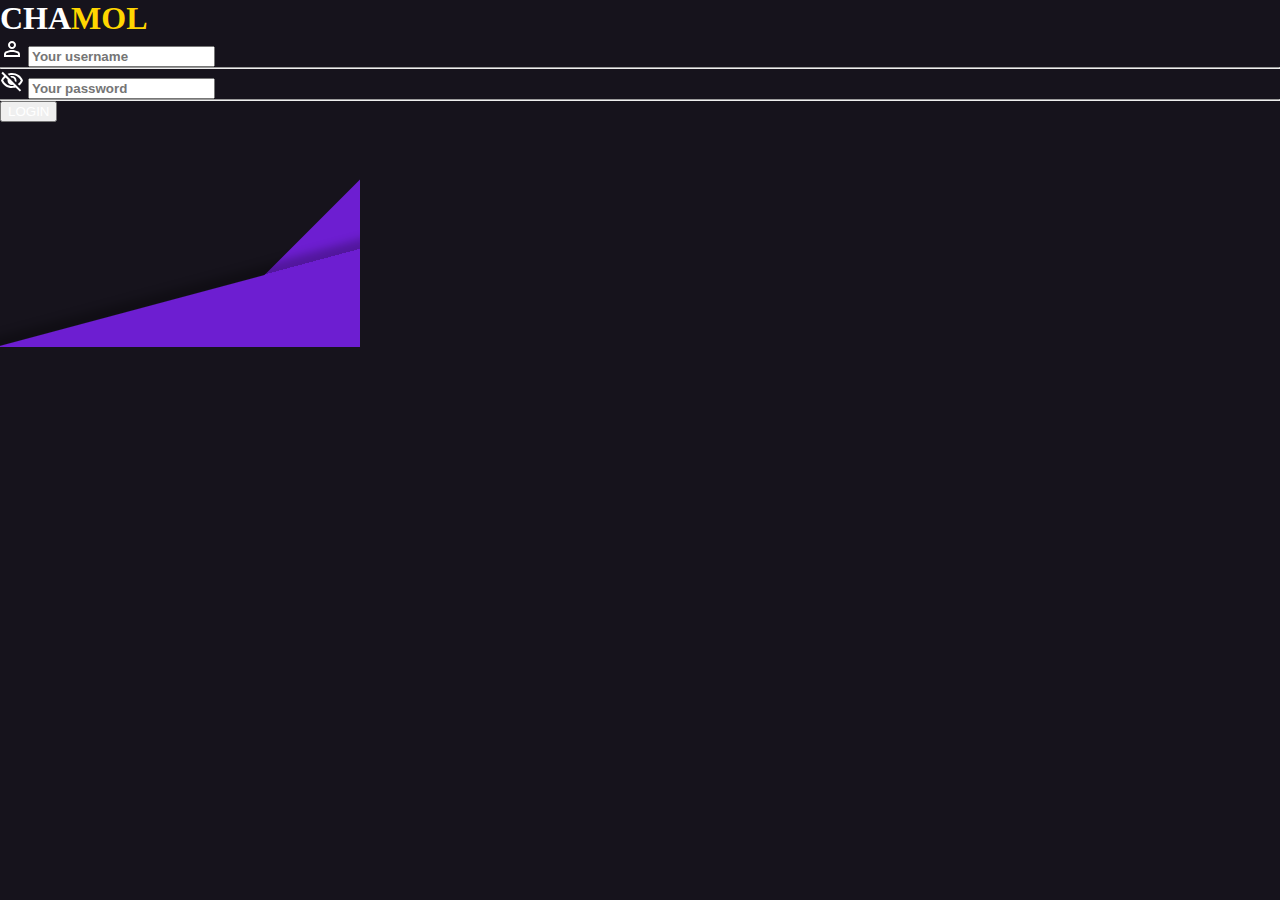
==== index.html @ ee0b8870 "first commit" ====
<!DOCTYPE html>
<html lang="en">
<head>
    <meta charset="UTF-8">
    <meta name="viewport" content="width=device-width, initial-scale=1.0">
    <link rel="stylesheet" href="styles.css">
    <title>Login Form</title>
</head>
<body>

    <header>
        <h1>CHA<span style="color:#FFD600">MOL</span></h1>
    </header>

    <div class="login-form">

        <div class="formsSection1">
            <div class="input-field">
                <img src="imgs/person.svg" alt="User Icon">
                <input type="text" placeholder="Your username" style="font-family: babakone, sans-serif; font-weight: bold;">
            </div>
            <hr>
        </div>

        <div class="formsSection2">
            <div class="input-field">
                <img src="imgs/visibility_off.svg" alt="Hidden Icon">
                <input type="password" placeholder="Your password" style="font-family: babakone, sans-serif; font-weight: bold;">
            </div>
            <hr>
        </div>


        <button class="login-button">LOGIN</button>

    </div>

    <footer>
    <img src="imgs/Group 2.svg">
    </footer>

</body>
</html>
---- styles.css ----
@import url('https://fonts.googleapis.com/css2?family=Bakbak+One&display=swap');
@import url('https://fonts.googleapis.com/css2?family=Baloo+Bhai+2:wght@400..800&display=swap');


*{
    margin: 0;
    box-sizing: border-box;
    color: #fff;
}

html {
    background-color: #16131C;
}




@media (max-width: 992px) {
    body {
        display: flex;
        flex-direction: column;
        justify-content: center;
        align-items: center;
        height: 100vh;
        margin: 0;
    }
    
    .login-form {
        width: clamp(200px, 80%, 500px);
        height: 25%;
        display: flex;
        flex-direction: column;
        justify-content: space-between;

    }
    
    .login-form hr {
        border: 0;
        height: 2px;
        background: #fff;
    }
    
    .input-field {
        display: flex;
        align-items: center;
        padding: 5px;
        
    }
    
    .input-field img {
        width: 7.5%;
        margin-right: 10px;
    }
    
    .input-field input {
        background: none;
        border: none;
        color: #fff;
        flex: 1;
        outline: none;
    }
    
    .login-button {
        background-color: #6D1ED1;
        color: #fff;
        font-family: babakone, sans-serif;
        font-weight: bold;
        padding: 10px;
        border: none;
        border-radius: 4px;
        cursor: pointer;
        width: 100%;
        font-size: 32px;
    }
    
    footer{
        width: 100%;
    }

    footer img {
        width: 100%;
        position: absolute;
        bottom: 0;
    }

    .footerLista {
        background-color: #6D1ED1;
        color: #fff;
        display: flex;
        align-items: center;
        border-radius: 15px;
        width: 75%;
        height: 60px;
        justify-content: center;
        position: fixed;
        bottom: 5%;
    }

    .footerLista a{
        width: 100%;
        height: 100%;
        display: flex;
        justify-content: center;
    }

    .footerLista a img {
        width: 30px;
        margin-bottom: 15px;
    }

    header h1{
        position: absolute;
        top: 7.5%;
        font-size: 64px;
    }

    header{
        display: flex;
        align-items: center;
        justify-content: center;
    }

    h1 {
        font-family: babakone, sans-serif;
        text-shadow: 0px 0px 16px rgba(0, 0, 0, 0.5);
    }

}
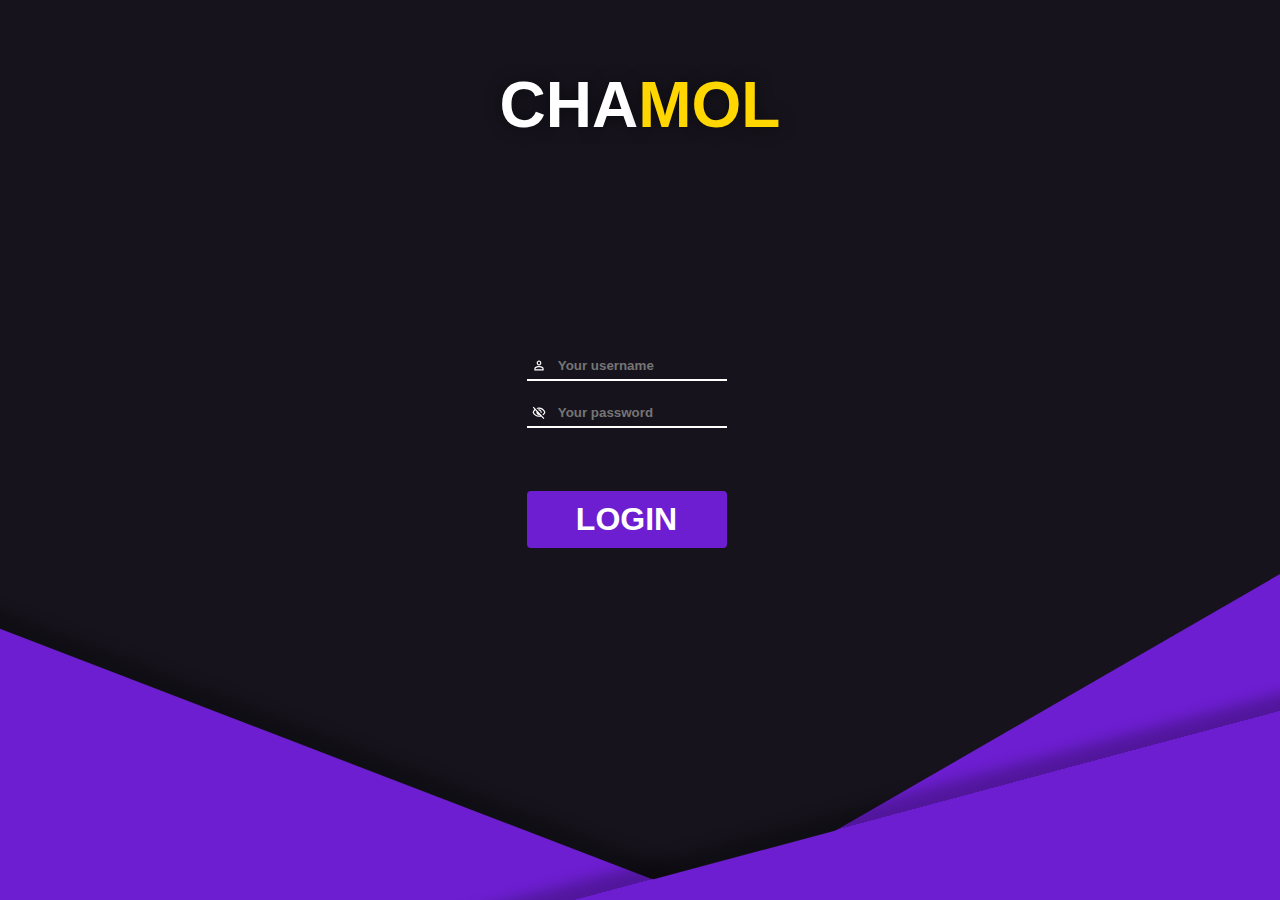
==== commit fdca4c0b: "finalização do projeto" ====
--- a/index.html
+++ b/index.html
@@ -6,37 +6,45 @@
     <link rel="stylesheet" href="styles.css">
     <title>Login Form</title>
 </head>
-<body>
+<body class="bodyLogin">
 
-    <header>
-        <h1>CHA<span style="color:#FFD600">MOL</span></h1>
-    </header>
-
-    <div class="login-form">
-
-        <div class="formsSection1">
-            <div class="input-field">
-                <img src="imgs/person.svg" alt="User Icon">
-                <input type="text" placeholder="Your username" style="font-family: babakone, sans-serif; font-weight: bold;">
+    <!-- Sessão 1-->
+    <div class="divao">
+        <header>
+            <h1>CHA<span style="color:#FFD600">MOL</span></h1>
+        </header>
+    
+        <!-- Sessão 2-->
+    
+        <div class="login-form">
+    
+            <div class="formsSection1">
+                <div class="input-field">
+                    <img src="imgs/person.svg" alt="User Icon">
+                    <input type="text" placeholder="Your username" style="font-family: babakone, sans-serif; font-weight: bold;">
+                </div>
+                <hr>
             </div>
-            <hr>
+    
+            <div class="formsSection2">
+                <div class="input-field">
+                    <img src="imgs/visibility_off.svg" alt="Hidden Icon">
+                    <input type="password" placeholder="Your password" style="font-family: babakone, sans-serif; font-weight: bold;">
+                </div>
+                <hr>
+            </div>
+    
+    <a href="listaChats.html"><button class="login-button">LOGIN</button></a>
+            
+    
         </div>
-
-        <div class="formsSection2">
-            <div class="input-field">
-                <img src="imgs/visibility_off.svg" alt="Hidden Icon">
-                <input type="password" placeholder="Your password" style="font-family: babakone, sans-serif; font-weight: bold;">
-            </div>
-            <hr>
-        </div>
-
-
-        <button class="login-button">LOGIN</button>
 
     </div>
 
-    <footer>
-    <img src="imgs/Group 2.svg">
+    <!-- Sessão 3-->
+
+    <footer class="footerLogin">
+    <img src="imgs/detalheLogin.svg">
     </footer>
 
 </body>
--- a/styles.css
+++ b/styles.css
@@ -12,11 +12,203 @@
     background-color: #16131C;
 }
 
-
-
+a {
+    text-decoration: none;
+}
+
+.headerListaChats {
+    display: flex;
+    align-items: center;
+    justify-content: space-between;
+    width: 90vw;
+    margin-bottom: 36px;
+}
+
+.addIcon {
+    background-color: #6D1ED1;
+    color: #fff;
+    display: flex;
+    align-items: center;
+    border-radius: 10px;
+    width: 45px;
+    height: 45px;
+    justify-content: center;
+    margin-top: 18px;
+    margin-bottom: 30px;
+}
+
+.grupoCard{
+    height: 60px;
+    width: clamp(300px, 70vw, 800px);
+    display: flex;
+    border-top-left-radius: 15px;
+    border-bottom-left-radius: 15px;
+    margin-bottom: 24px;
+}
+
+.grupoCard h1 {
+    font-size: 24px;
+    padding-left: 9px;
+    font-family: 'Bakbak One';
+    font-weight: 100;
+}
+
+.grupoCard p {
+    font-size: 12px;
+    padding-left: 9px;
+    font-family: 'Baloo Bhai 2';
+}
+
+.abaCard{
+    background-color: #6D1ED1;
+    width: 3%;
+    height: 60px;
+    overflow: hidden;
+    border-top-left-radius: 10px;
+    border-bottom-left-radius: 10px;
+}
+
+.bodyListaChats {
+    display: flex;
+    flex-direction: column;
+    align-items: center;
+    justify-content: center;
+}
+
+.footerLista {
+    background-color: #6D1ED1;
+    color: #fff;
+    display: none;
+    align-items: center;
+    border-radius: 15px;
+    width: 300px;
+    height: 45px;
+    justify-content: center;
+    margin-top: 18px;
+    margin-bottom: 30px;
+}
+
+.footerLista img {
+    display: none;
+}
+
+.cardTexts {
+    width: 80%;
+    display: flex;
+    flex-direction: column;
+    justify-content: space-between;
+}
+
+.cardTexts h1{
+    padding-top: 3px;
+}
+
+.cardTexts p{
+    padding-bottom: 3px;
+}
+
+.divImagem {
+    width: 17%;
+    height: 100%;
+    display: flex;
+    align-items: start;
+    justify-content: end;
+}
+
+.divImagem img {
+    width: 24px;
+    height: 24px;
+}
+
+.bodyLogin {
+    display: flex;
+    flex-direction: column;
+    justify-content: center;
+    align-items: center;
+    height: 100vh;
+    margin: 0;
+}
+
+
+.login-form {
+    width: clamp(200px, 80%, 500px);
+    height: 25%;
+    display: flex;
+    flex-direction: column;
+    justify-content: space-between;
+
+}
+
+.login-form hr {
+    border: 0;
+    margin-bottom: 18px;
+    height: 2px;
+    background: #fff;
+}
+
+.input-field {
+    display: flex;
+    align-items: center;
+    padding: 5px;
+    
+}
+
+.input-field img {
+    width: 7.5%;
+    margin-right: 10px;
+}
+
+.input-field input {
+    background: none;
+    border: none;
+    color: #fff;
+    flex: 1;
+    outline: none;
+}
+
+.login-button {
+    background-color: #6D1ED1;
+    color: #fff;
+    font-family: babakone, sans-serif;
+    font-weight: bold;
+    padding: 10px;
+    border: none;
+    margin-top: 45px;
+    border-radius: 4px;
+    cursor: pointer;
+    width: 100%;
+    font-size: 32px;
+}
+
+.footerLogin{
+    width: 100%;
+}
+
+.footerLogin img {
+    width: 100%;
+    position: absolute;
+    bottom: 0;
+}
+
+header h1{
+    position: absolute;
+    top: 7.5%;
+    font-size: 64px;
+}
+
+header{
+    display: flex;
+    align-items: center;
+    justify-content: center;
+}
+
+h1 {
+    font-family: babakone, sans-serif;
+    text-shadow: 0px 0px 16px rgba(0, 0, 0, 0.5);
+}
 
 @media (max-width: 992px) {
-    body {
+    .bodyLogin {
         display: flex;
         flex-direction: column;
         justify-content: center;
@@ -24,7 +216,8 @@
         height: 100vh;
         margin: 0;
     }
-    
+
+
     .login-form {
         width: clamp(200px, 80%, 500px);
         height: 25%;
@@ -36,6 +229,7 @@
     
     .login-form hr {
         border: 0;
+        margin-bottom: 18px;
         height: 2px;
         background: #fff;
     }
@@ -67,45 +261,21 @@
         font-weight: bold;
         padding: 10px;
         border: none;
+        margin-top: 45px;
         border-radius: 4px;
         cursor: pointer;
         width: 100%;
         font-size: 32px;
     }
     
-    footer{
+    .footerLogin{
         width: 100%;
     }
 
-    footer img {
+    .footerLogin img {
         width: 100%;
         position: absolute;
         bottom: 0;
-    }
-
-    .footerLista {
-        background-color: #6D1ED1;
-        color: #fff;
-        display: flex;
-        align-items: center;
-        border-radius: 15px;
-        width: 75%;
-        height: 60px;
-        justify-content: center;
-        position: fixed;
-        bottom: 5%;
-    }
-
-    .footerLista a{
-        width: 100%;
-        height: 100%;
-        display: flex;
-        justify-content: center;
-    }
-
-    .footerLista a img {
-        width: 30px;
-        margin-bottom: 15px;
     }
 
     header h1{
@@ -125,4 +295,207 @@
         text-shadow: 0px 0px 16px rgba(0, 0, 0, 0.5);
     }
 
-}
+    .addIcon{
+        display: none;
+    }
+
+    /* Lista Chats */
+    .grupoCard{
+        height: 60px;
+        width: clamp(300px, 70vw, 800px);
+        display: flex;
+        border-top-left-radius: 15px;
+        border-bottom-left-radius: 15px;
+        margin-bottom: 24px;
+    }
+
+    .grupoCard h1 {
+        font-size: 24px;
+        padding-left: 9px;
+    }
+
+    .grupoCard p {
+        font-size: 12px;
+        padding-left: 9px;
+        font-family: 'Baloo Bhai 2';
+    }
+
+    .abaCard{
+        background-color: #6D1ED1;
+        width: 3%;
+        height: 60px;
+        overflow: hidden;
+        border-top-left-radius: 10px;
+        border-bottom-left-radius: 10px;
+    }
+
+    .bodyListaChats {
+        display: flex;
+        flex-direction: column;
+        align-items: center;
+        justify-content: center;
+    }
+
+    .footerLista {
+        background-color: #6D1ED1;
+        color: #fff;
+        display: flex;
+        align-items: center;
+        border-radius: 15px;
+        width: 300px;
+        height: 45px;
+        justify-content: center;
+        margin-top: 18px;
+        margin-bottom: 30px;
+    }
+
+    .cardTexts {
+        width: 80%;
+        display: flex;
+        flex-direction: column;
+        justify-content: space-between;
+    }
+
+    .cardTexts h1{
+        padding-top: 3px;
+    }
+
+    .cardTexts p{
+        padding-bottom: 3px;
+    }
+
+    .divImagem {
+        width: 17%;
+        height: 100%;
+        display: flex;
+        align-items: start;
+        justify-content: end;
+    }
+
+    .divImagem img {
+        width: 24px;
+        height: 24px;
+    }
+
+
+}
+
+    /* chat */
+
+    .bodyChat{
+        display: flex;
+        flex-direction: column;
+        align-items: center;
+        justify-content: center;
+        font-family: 'Baloo Bhai 2';
+    }
+
+    .mainChat {
+        margin-top: 36px;
+        width: 90vw;
+    }
+
+    .headerChat {
+        display: flex;
+        align-items: center;
+        justify-content: space-between;
+        width: 90vw;
+        margin-top: 30px;
+    }
+
+    .voltarBotao{
+        background-color: #6D1ED1;
+        padding: 6px;
+        border-radius: 10px;
+        display: flex;
+        align-items: center;
+        justify-content: center;
+    }
+
+    .nomeGrupo{
+        font-family: babakone, sans-serif;
+        font-weight: bold;
+        font-size: 24px;
+    }
+
+    .metaInfoMsg {
+        display: flex;
+        width: 100%;
+        justify-content: space-between;
+    }
+
+    .nome{
+        font-weight: bold;
+        font-size: 14px;
+    }
+
+    .diaHora{
+        font-size: 12px;
+    }
+
+    .textMsg{
+        font-size: 14px;
+        padding: 9px;
+    }
+
+    .mensagemOutro {
+        width: 70%;
+        margin-bottom: 18px;
+    }
+
+    .mensagemOutro .textMsg {
+        background-color: #201E25;
+        border-radius: 5px;
+    }
+
+    .mensagemMinha {
+        margin-left: 30%;
+        width: 70%;
+        margin-bottom: 18px;
+    }
+
+    .mensagemMinha .textMsg{
+        background-color: #6D1ED1;
+        border-radius: 5px;
+        padding: 9px;
+    }
+
+    .footerChat {
+        display: flex;
+        align-items: center;
+        justify-content: space-between;
+        width: 90vw;
+        margin-top: 30px;
+        margin-bottom: 36px;
+    }
+
+    .enviarMensagemDiv{
+        width: 100%;
+    }
+
+    .enviarMensagemDiv input{
+        background-color: #282135;
+        border: 0;
+        border-top-left-radius: 15px;
+        border-bottom-left-radius: 15px;
+        padding-left: 9px;
+        padding-top: 9px;
+        padding-bottom: 9px;
+        font-size: 16px;
+        color: rgba(255, 255, 255, 0.5);
+        height: 45px;
+        width: 100%;
+    }
+
+    .footerChat button {
+        background-color: #6D1ED1;
+        border: 0;
+        border-top-right-radius: 15px;
+        border-bottom-right-radius: 15px;
+        padding: 9px;
+    }
+
+    .footerChat button img {
+        width: 24px;
+        height: 24px;
+    }
